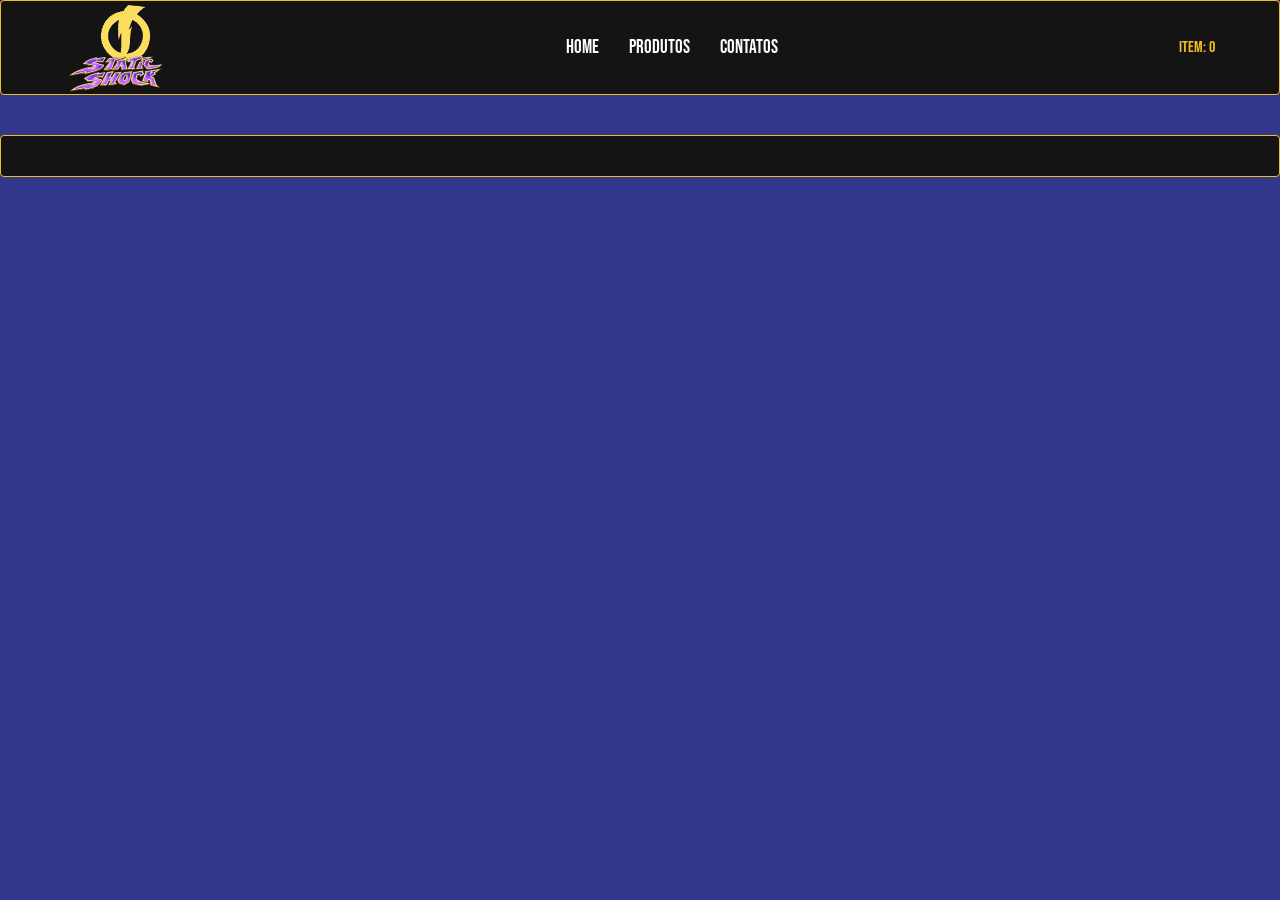
==== produtos.html @ 7c31f193 "Feat: Adicionando um FavIcon" ====
<!DOCTYPE html>
<html lang="pt-br">
<head>
    <meta charset="UTF-8">
    <meta name="viewport" content="width=device-width, initial-scale=1.0">
    <link rel="stylesheet" href="src/css/style.css">
    <link rel="shortcut icon" href="src/assets/favicon-superChoque.ico">
    <title>Wiki Super Choque</title>
</head>
    <header>
        <img src="src/assets/logoStatic-Shock.png" alt="Static Shock" class="letreiro">
    </div>
       <img src="src/assets/favicon-superChoque.ico" alt="Logo Super Choque" class="raio">
       <nav>
            <ul>
                <li><a href="home.html">Home</a></li>
                <li><a href="produtos.html">Produtos</a></li>
                <li><a href="#">Contatos</a></li>
            </ul>
        </nav>
        <div class="carrinho">
            <span>Item: 0</span>
        </div>
    </header>
    <main>

    </main>
    <footer>
        
    </footer>
<body>
    
</body>
</html>
---- src/css/style.css ----
@import url('https://fonts.googleapis.com/css2?family=Bebas+Neue&display=swap');

:root {
    --color-primary: #32378C;
    --secondary-color: #f2be22;
    --bg-dark: #141414;
    --bg-card:#f2be22;
    --text-color:#fff;
    --bg-rgba:rgba(0, 0, 0, 0.8);
    --third-color:#4e1999;
}

*{
    margin: 0;
    padding: 0;
    box-sizing: border-box;
    font-family: 'bebas neue', cursive;
}

body {
    background-color: var(--color-primary);
    color:var(--text-color)   
}

header {
    display: flex;
    justify-content: space-between;
    align-items: center;
    padding: 20px 5%;
    background: var(--bg-dark);
    border: 1px solid var(--secondary-color);
    border-radius: 4px;
}
.raio {
    width: 4%;
    position: absolute;
    margin-top: -20px;
    margin-left: 35px;
}

.letreiro {
    margin-bottom: -55px;
    z-index: 10;
}

nav ul {
    display: flex;
    list-style: none;
}

nav ul li{
    padding: 15px;
    font-family: 'Bebas Neue', cursive;
    font-size: 1.2rem;
}

nav ul li a{
    color: var(--text-color);
    text-decoration: none;
}

.carrinho {
    color: var(--secondary-color);
}

nav ul li a:hover {
    color: var(--secondary-color);
    text-decoration: underline;
    text-transform: uppercase;
}

#conteiner {
    padding: 40px 16%;

}
.titulo {
    display: flex;
    justify-content: center;
    align-items: center;
    margin-top: 20px;
}

.titulo h2 {  
    font-size: 2rem;
    font-family: 'Bebas Neue', cursive;
    text-align: center;
    width: 55%;
    height: 45px;
    margin-bottom: 25px;
    color: var(--bg-card);
    background: var(--bg-dark);
    box-shadow: 3px 3px 2px var(--secondary-color);
    border-radius: 10px;

}
.home {
    display: flex;
    justify-content: space-between;
    gap: 50px;
    align-items: center;
    background: var(--bg-card);
    padding: 10px;
    width: 100%;
    border-radius: 10px;
    box-shadow: 3px 3px 2px #1f1e1e;
    border: 4px solid var(--bg-dark);
}

.home img {
    background: var(--color-primary);
    border: 4px solid var(--bg-dark);
    border-radius: 10px;
}

.home h2 {
    font-size: 1.5rem;
    font-family: 'Bebas Neue', cursive;
    text-align: center;
    color: var(--color-primary);
}

.home p {
    font-size: 1.1rem;
    font-family: 'Bebas Neue', cursive;
    text-align: center;
    color: var(--bg-dark);
}

footer {
    background: var(--bg-dark);
    color: var(--text-color);
    text-align: center;
    font-family: 'Bebas Neue', cursive;
    padding: 20px 0;
    margin-top: 40px;
    border: 1px solid var(--secondary-color);
    border-radius: 4px;
}
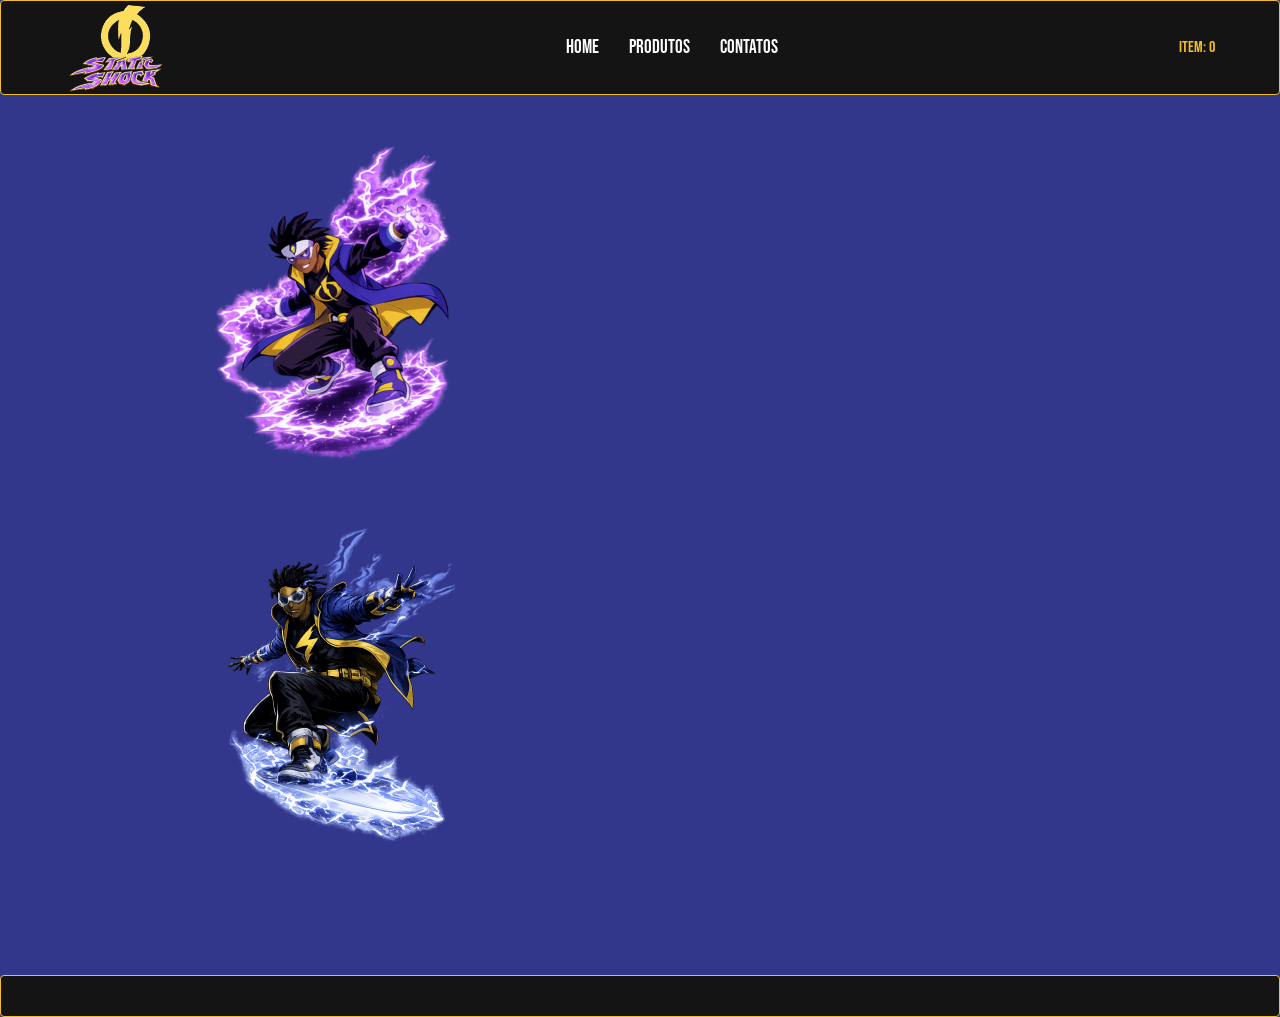
==== commit 0ba35826: "Feat: Adicionando imagens de fundo" ====
--- a/produtos.html
+++ b/produtos.html
@@ -22,8 +22,14 @@
             <span>Item: 0</span>
         </div>
     </header>
-    <main>
+    <main id="conteiner">
+        <div class="decoração">
+            <img src="src/assets/Static-Shock_backgroundimg.png" alt="Foto de fundo">
+        </div>
 
+        <div id="decoração2">
+            <img src="src/assets/Decoração-StaticShock2.png" alt="Foto de fundo">
+        </div>
     </main>
     <footer>
         
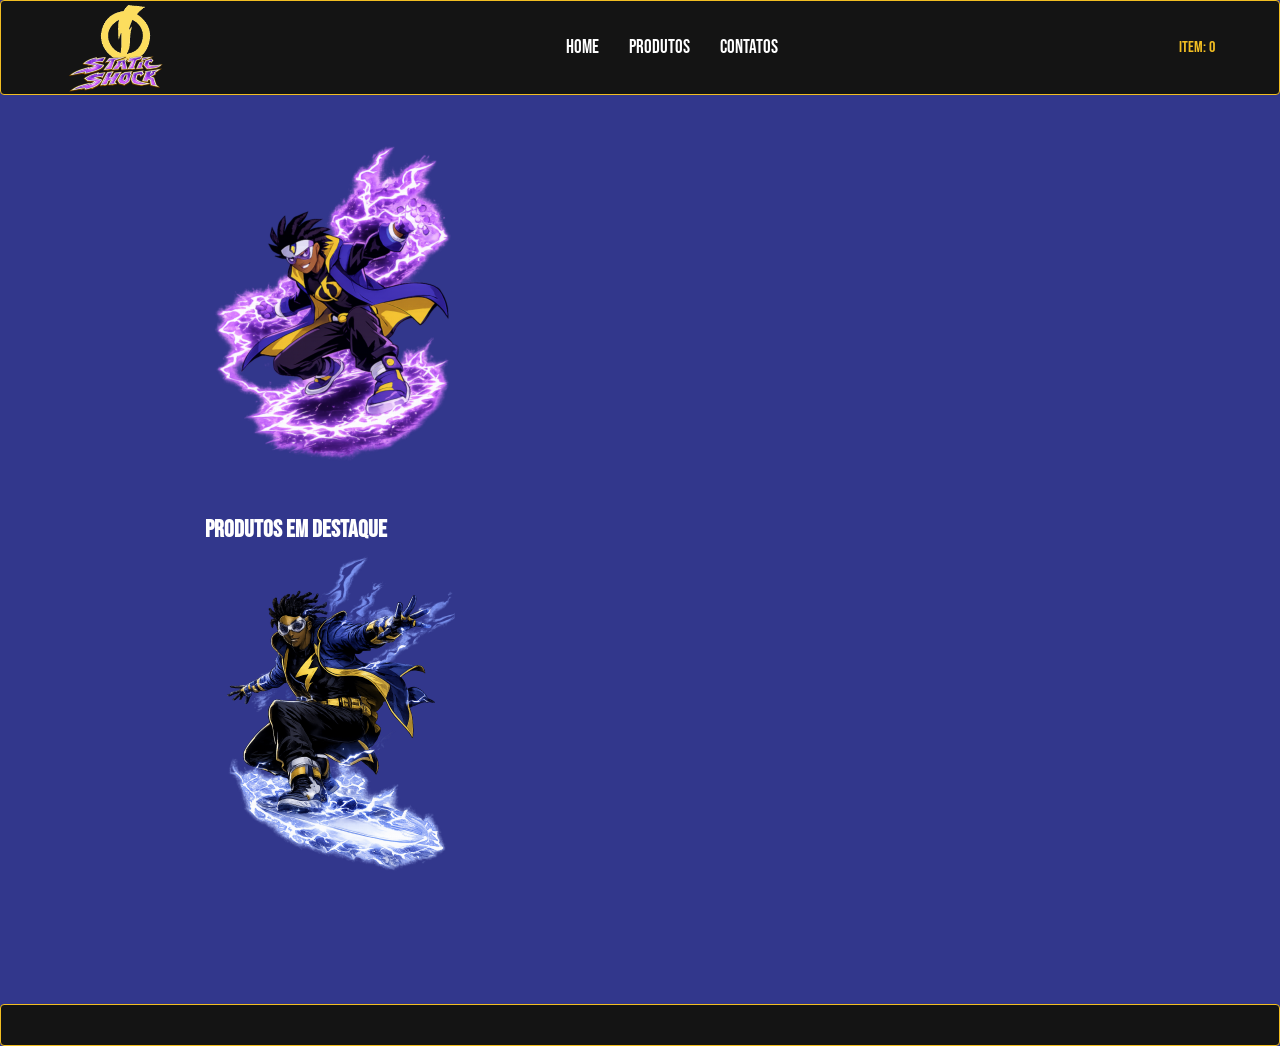
==== commit df7f3606: "Feat: Adicionando um título para a página de produtos" ====
--- a/produtos.html
+++ b/produtos.html
@@ -27,6 +27,10 @@
             <img src="src/assets/Static-Shock_backgroundimg.png" alt="Foto de fundo">
         </div>
 
+        <div class="produtos">
+            <h2>Produtos em Destaque</h2>
+        </div>
+
         <div id="decoração2">
             <img src="src/assets/Decoração-StaticShock2.png" alt="Foto de fundo">
         </div>
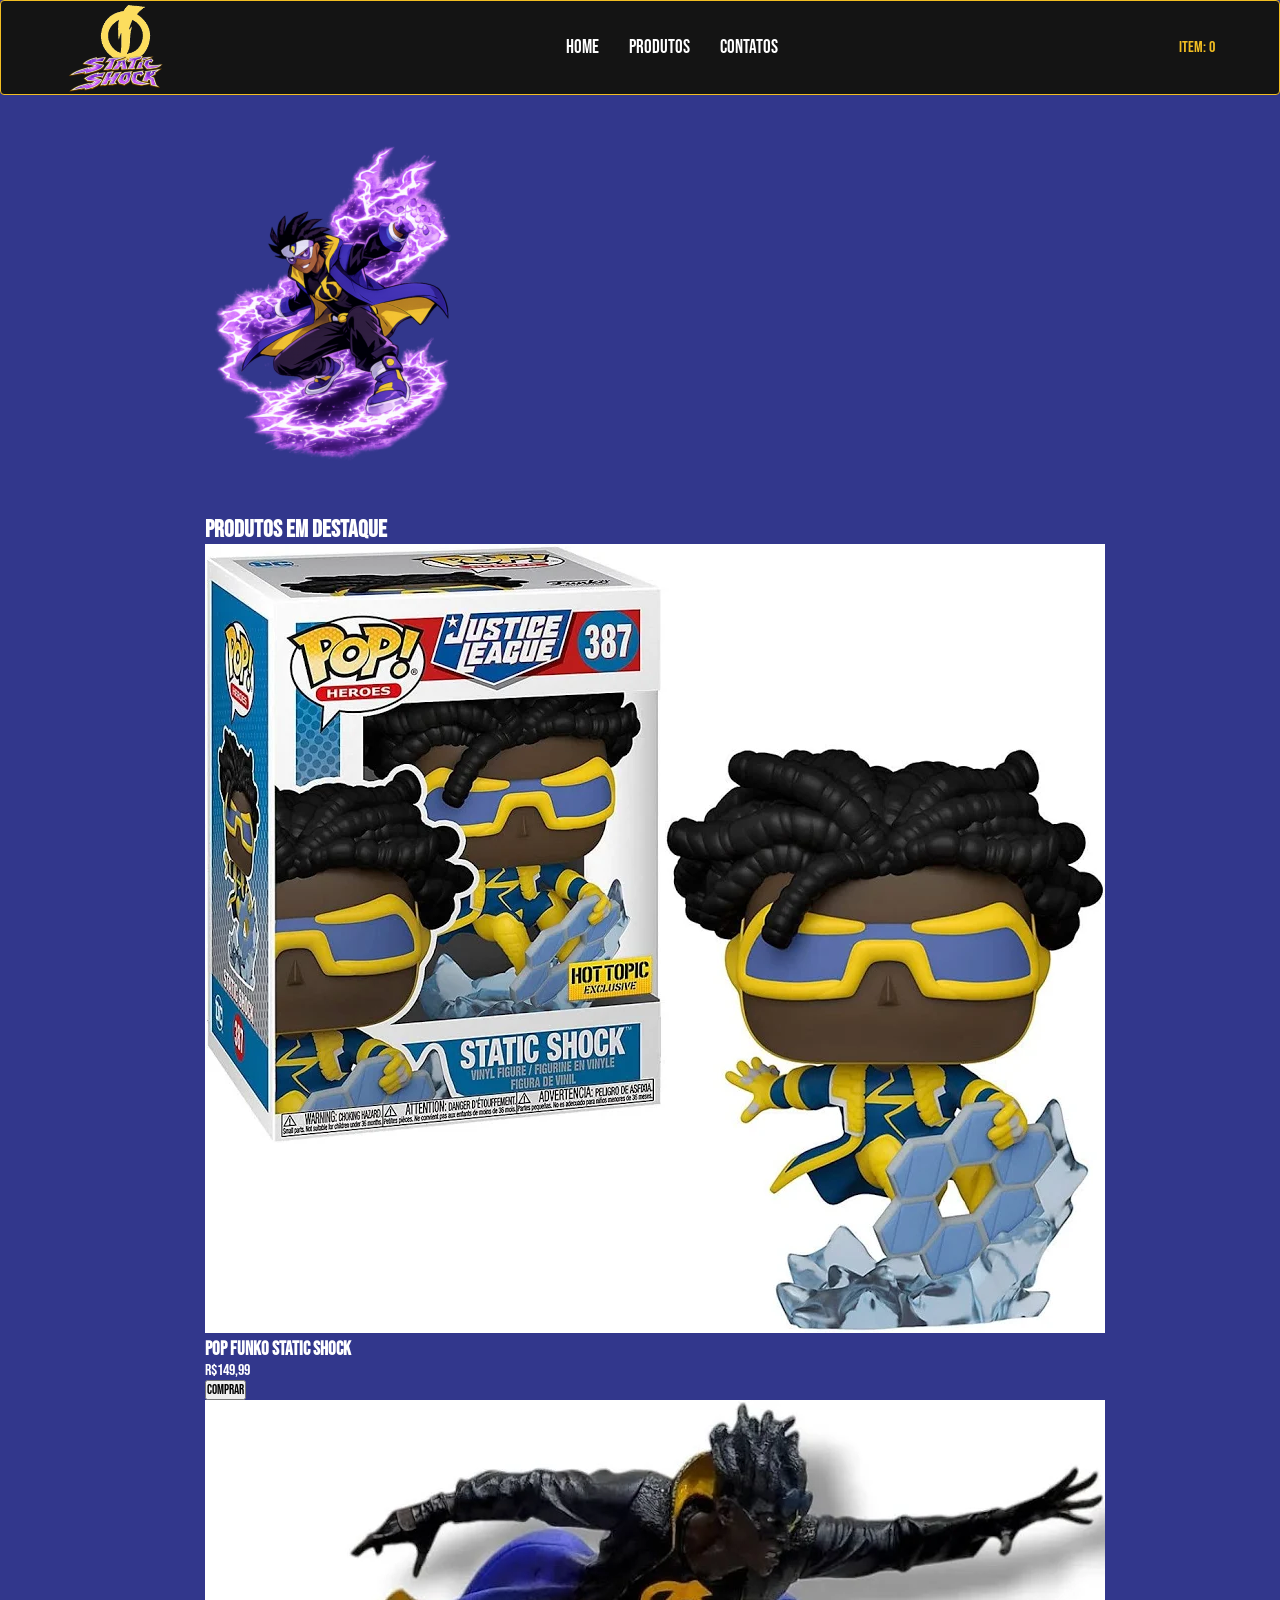
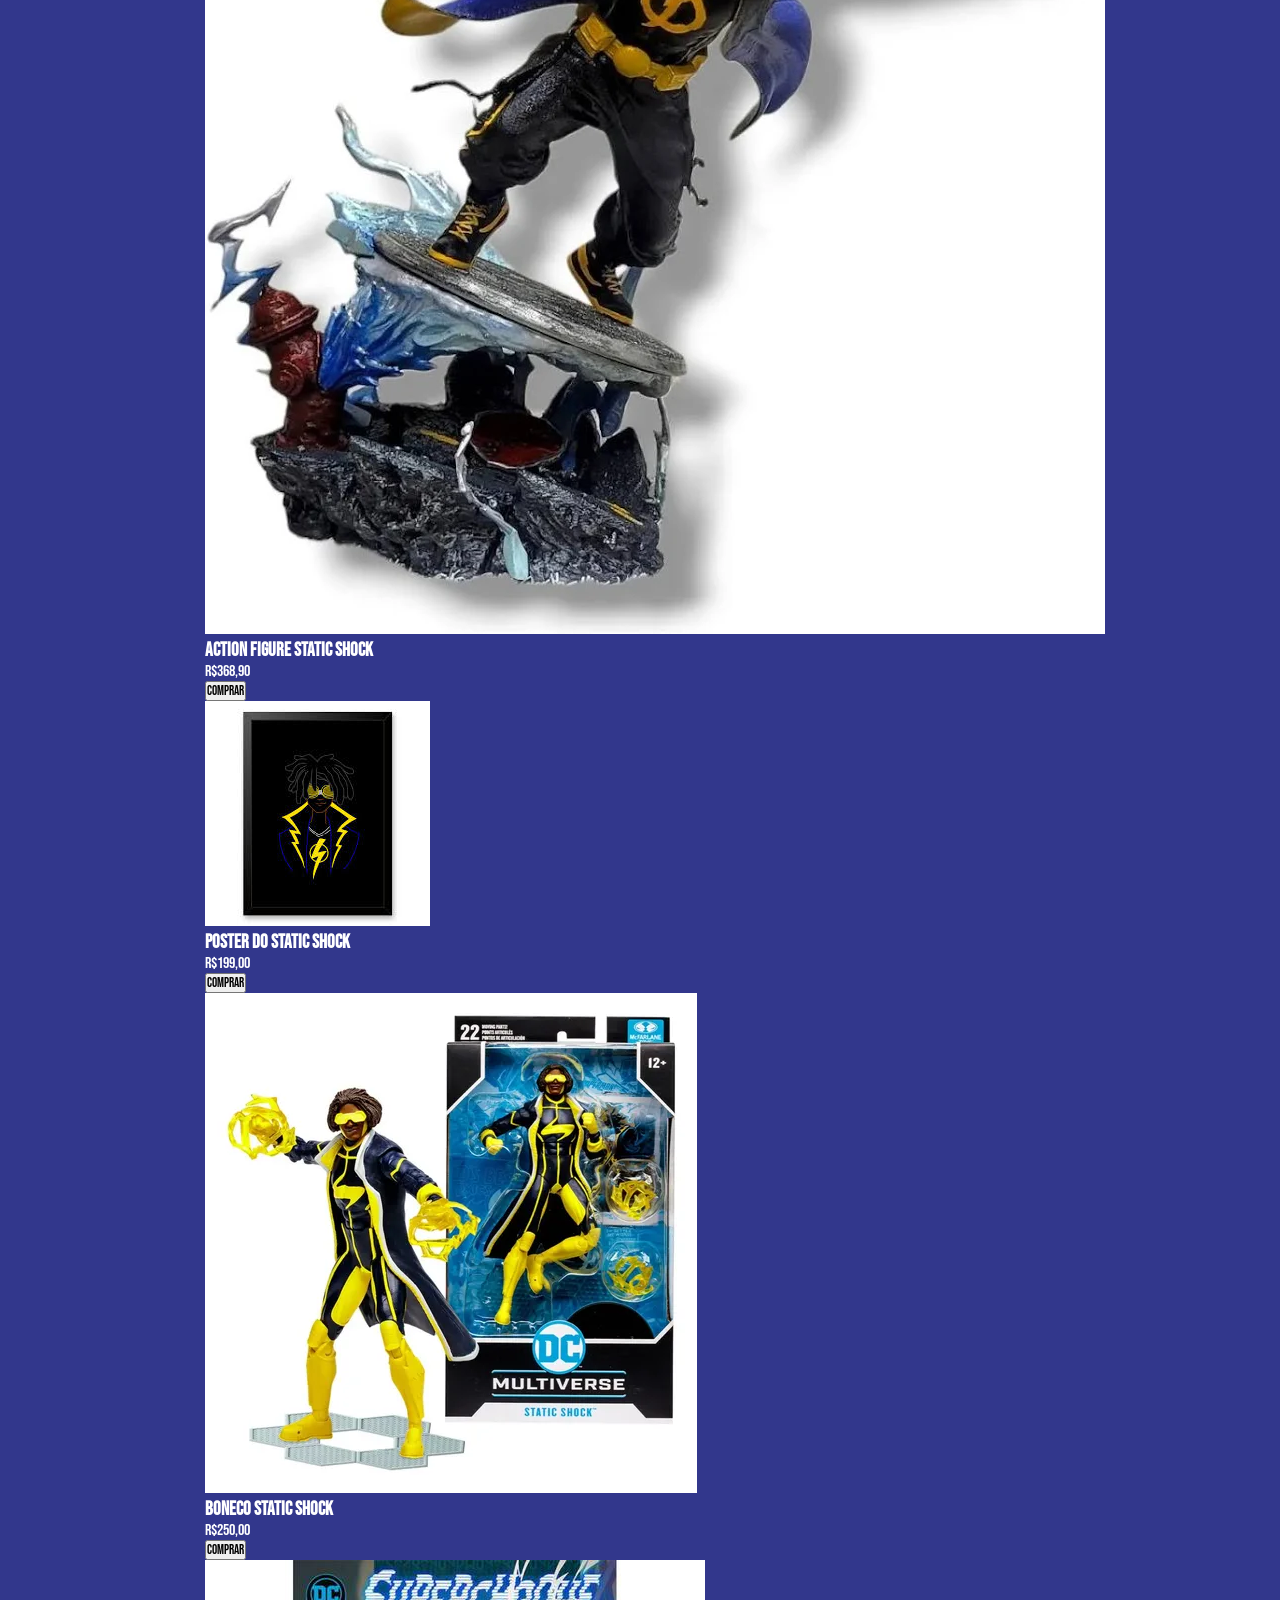
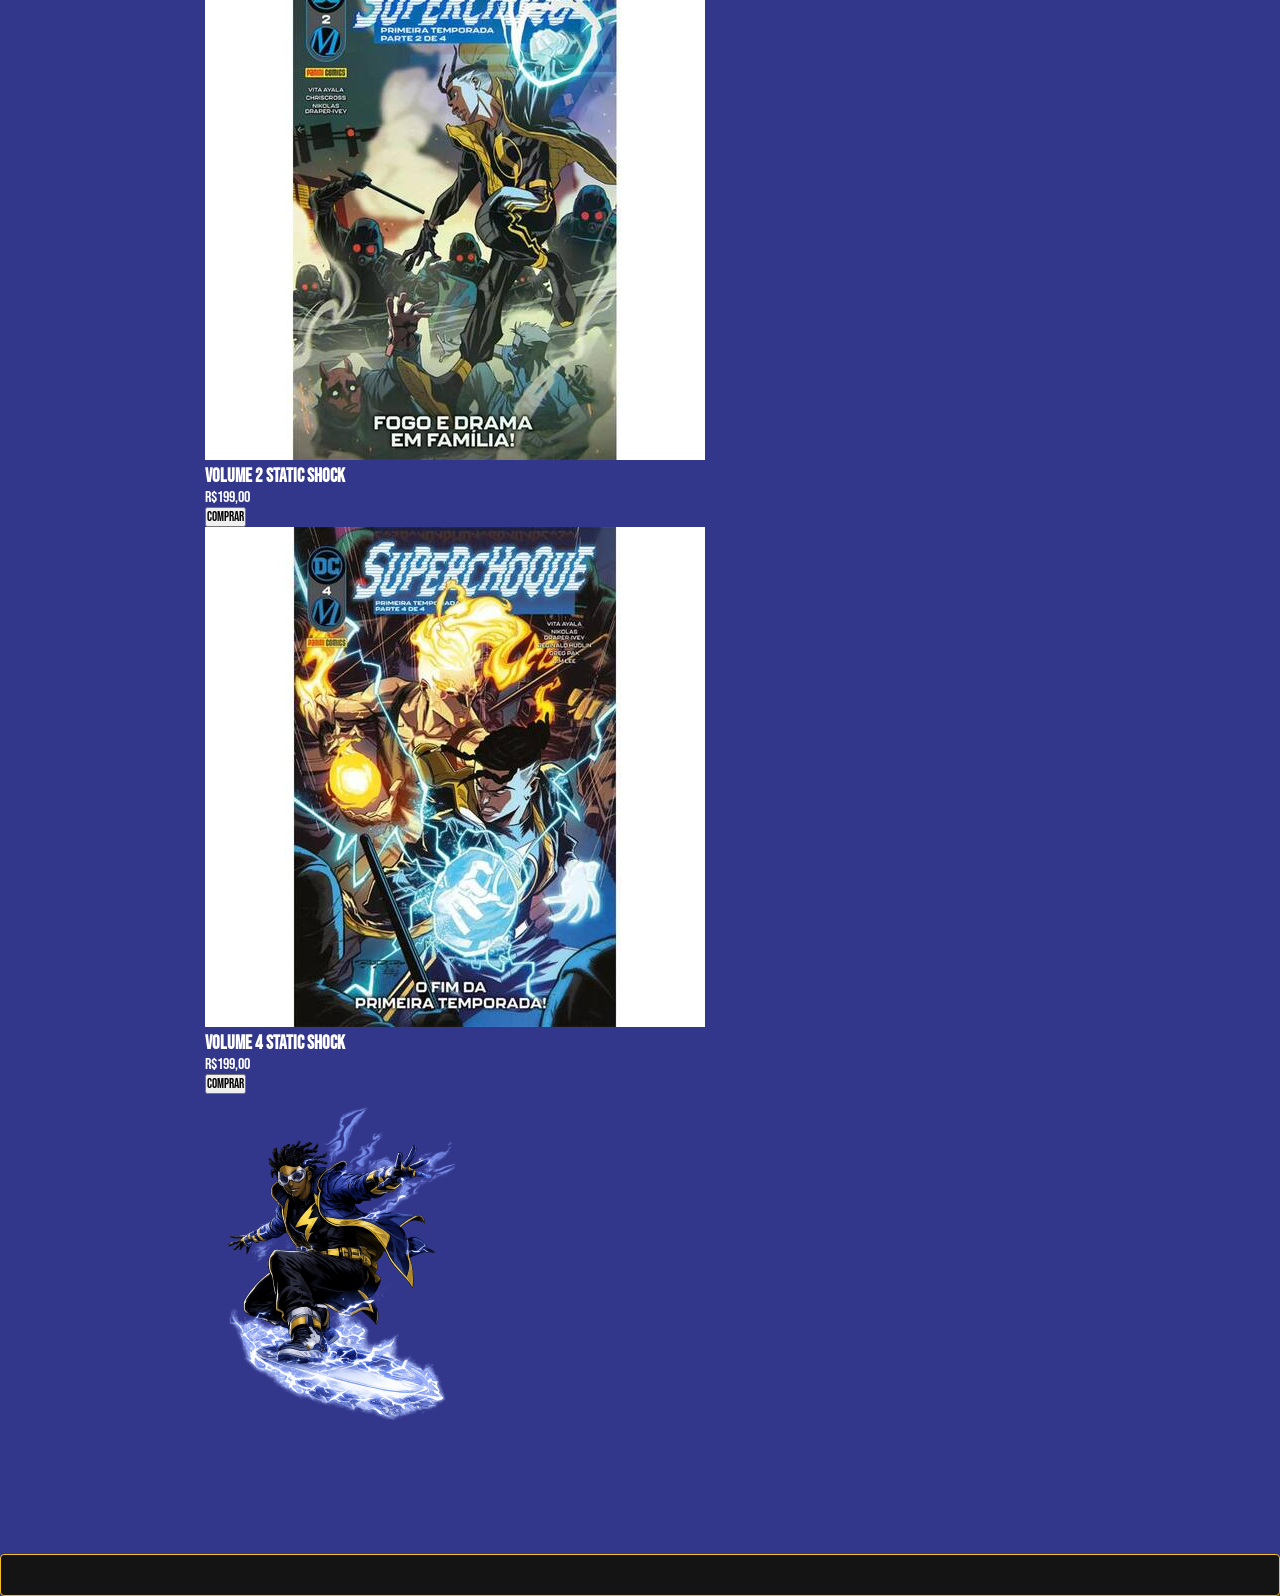
==== commit c1d9c5fd: "Feat: Adicionando os cards na página de produtos" ====
--- a/produtos.html
+++ b/produtos.html
@@ -31,6 +31,64 @@
             <h2>Produtos em Destaque</h2>
         </div>
 
+        <section class="card">
+
+            <div class="card-choque">
+                <img src="src/assets/popFunko-SuperChoque.webp" alt="Pop Funko Super Choque">
+                <article class="card-content">
+                    <h3>Pop Funko Static Shock</h3>
+                    <p class="preco">R$149,99</p>
+                    <button id="btn-comprar1">Comprar</button>
+                </article>
+            </div>
+
+            <div class="card-choque">
+                <img src="src/assets/actionFigure-SuperChoque.webp" alt="Action Figure Super Choque">
+                <article class="card-content">
+                    <h3>Action Figure Static Shock</h3>
+                    <p class="preco">R$368,90</p>
+                    <button id="btn-comprar2">Comprar</button>
+                </article>
+            </div>
+
+            <div class="card-choque">
+                <img src="src/assets/poster-SuperChoque.jpg" alt="HQ Static Shock Vol 1">
+                <article class="card-content">
+                    <h3>Poster do Static Shock</h3>
+                    <p class="preco">R$199,00</p>
+                    <button class="btn-comprar">Comprar</button>
+                </article>
+            </div>
+            
+            <div class="card-choque">
+                <img src="src/assets/img-BonecoShock.webp" alt="Boneco Super Choque">
+                <article class="card-content">
+                    <h3>Boneco Static Shock</h3>
+                    <p class="preco">R$250,00</p>
+                    <button class="btn-comprar">Comprar</button>
+                </article>
+            </div>
+
+            <div class="card-choque">
+                <img src="src/assets/SuperChoque02-hq.jpg" alt="HQ Static Shock Vol 2">
+                <article class="card-content">
+                    <h3>Volume 2 Static Shock</h3>
+                    <p class="preco">R$199,00</p>
+                    <button class="btn-comprar">Comprar</button>
+                </article>
+            </div>
+
+            <div class="card-choque">
+                <img src="src/assets/SuperChoque04-hq.jpg" alt="HQ Static Shock Vol 4">
+                <article class="card-content">
+                    <h3>Volume 4 Static Shock</h3>
+                    <p class="preco">R$199,00</p>
+                    <button class="btn-comprar">Comprar</button>
+                </article>
+            </div>
+
+        </section>
+
         <div id="decoração2">
             <img src="src/assets/Decoração-StaticShock2.png" alt="Foto de fundo">
         </div>
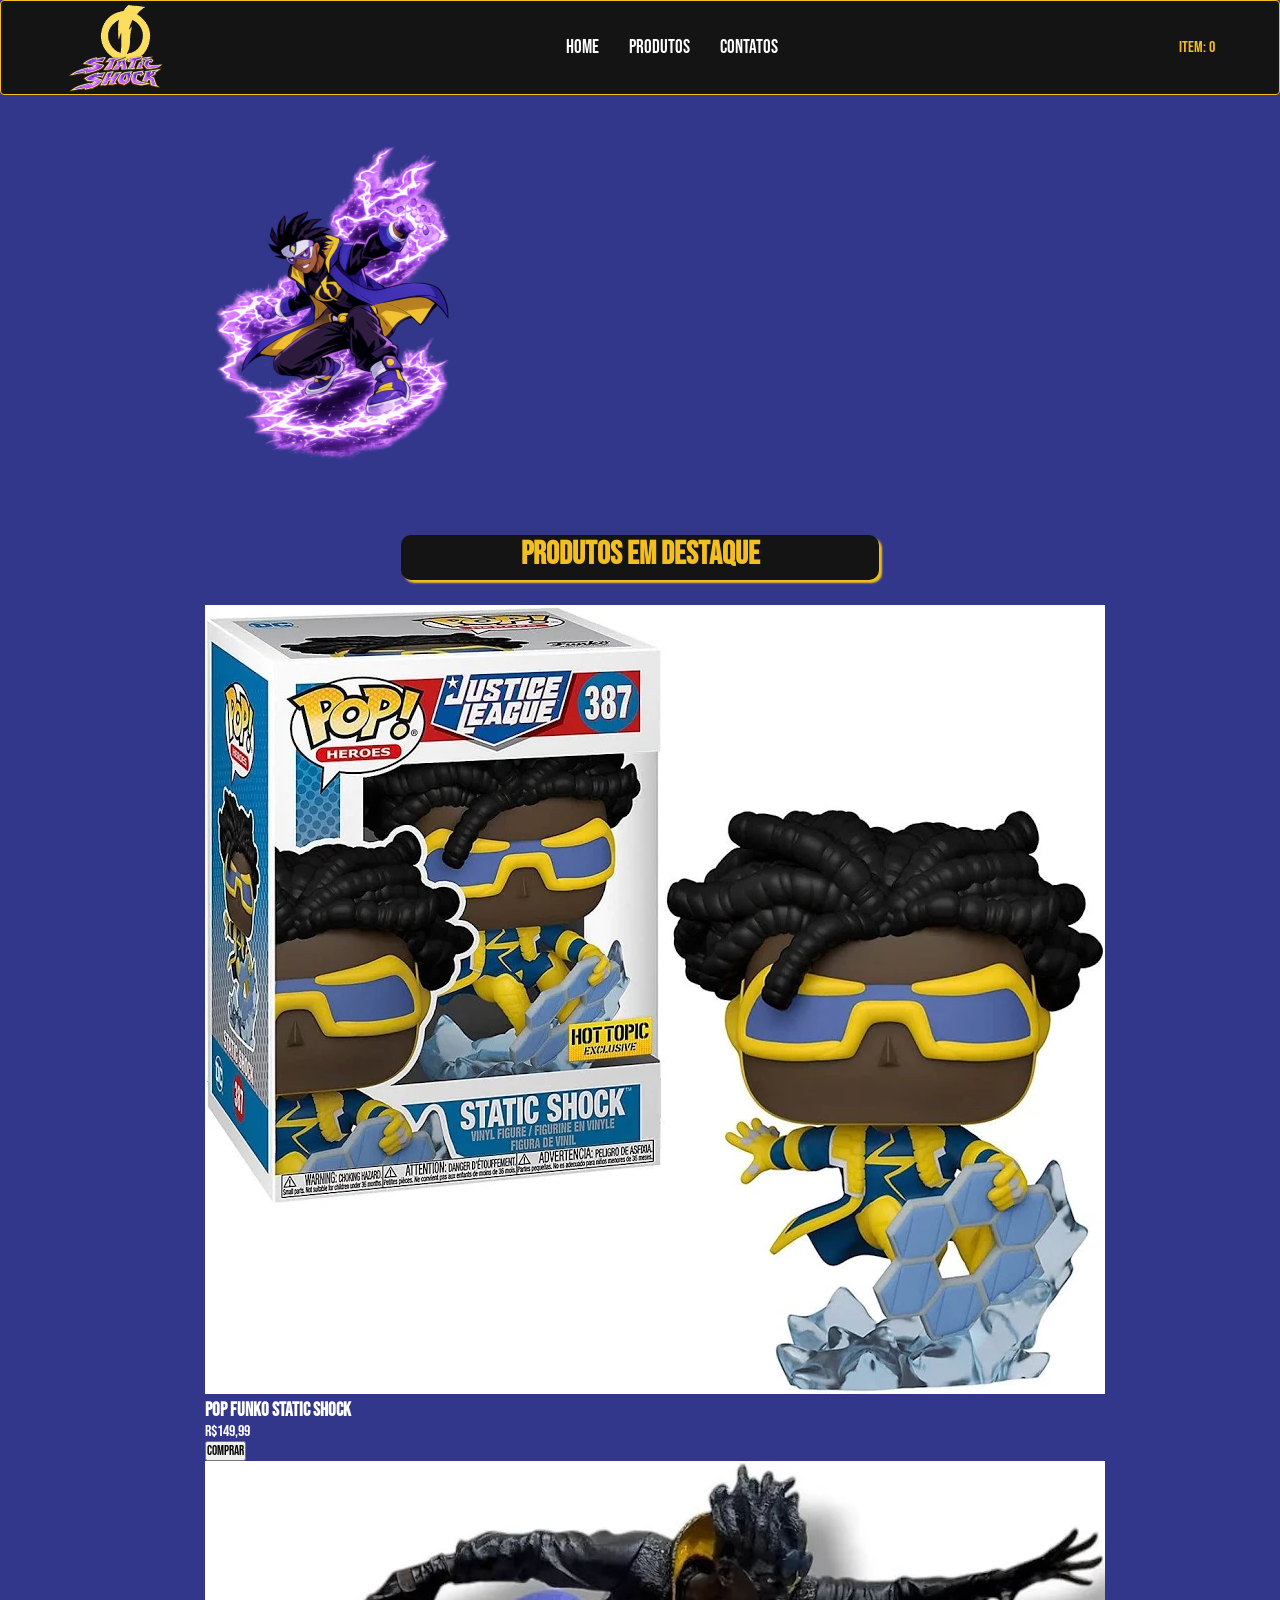
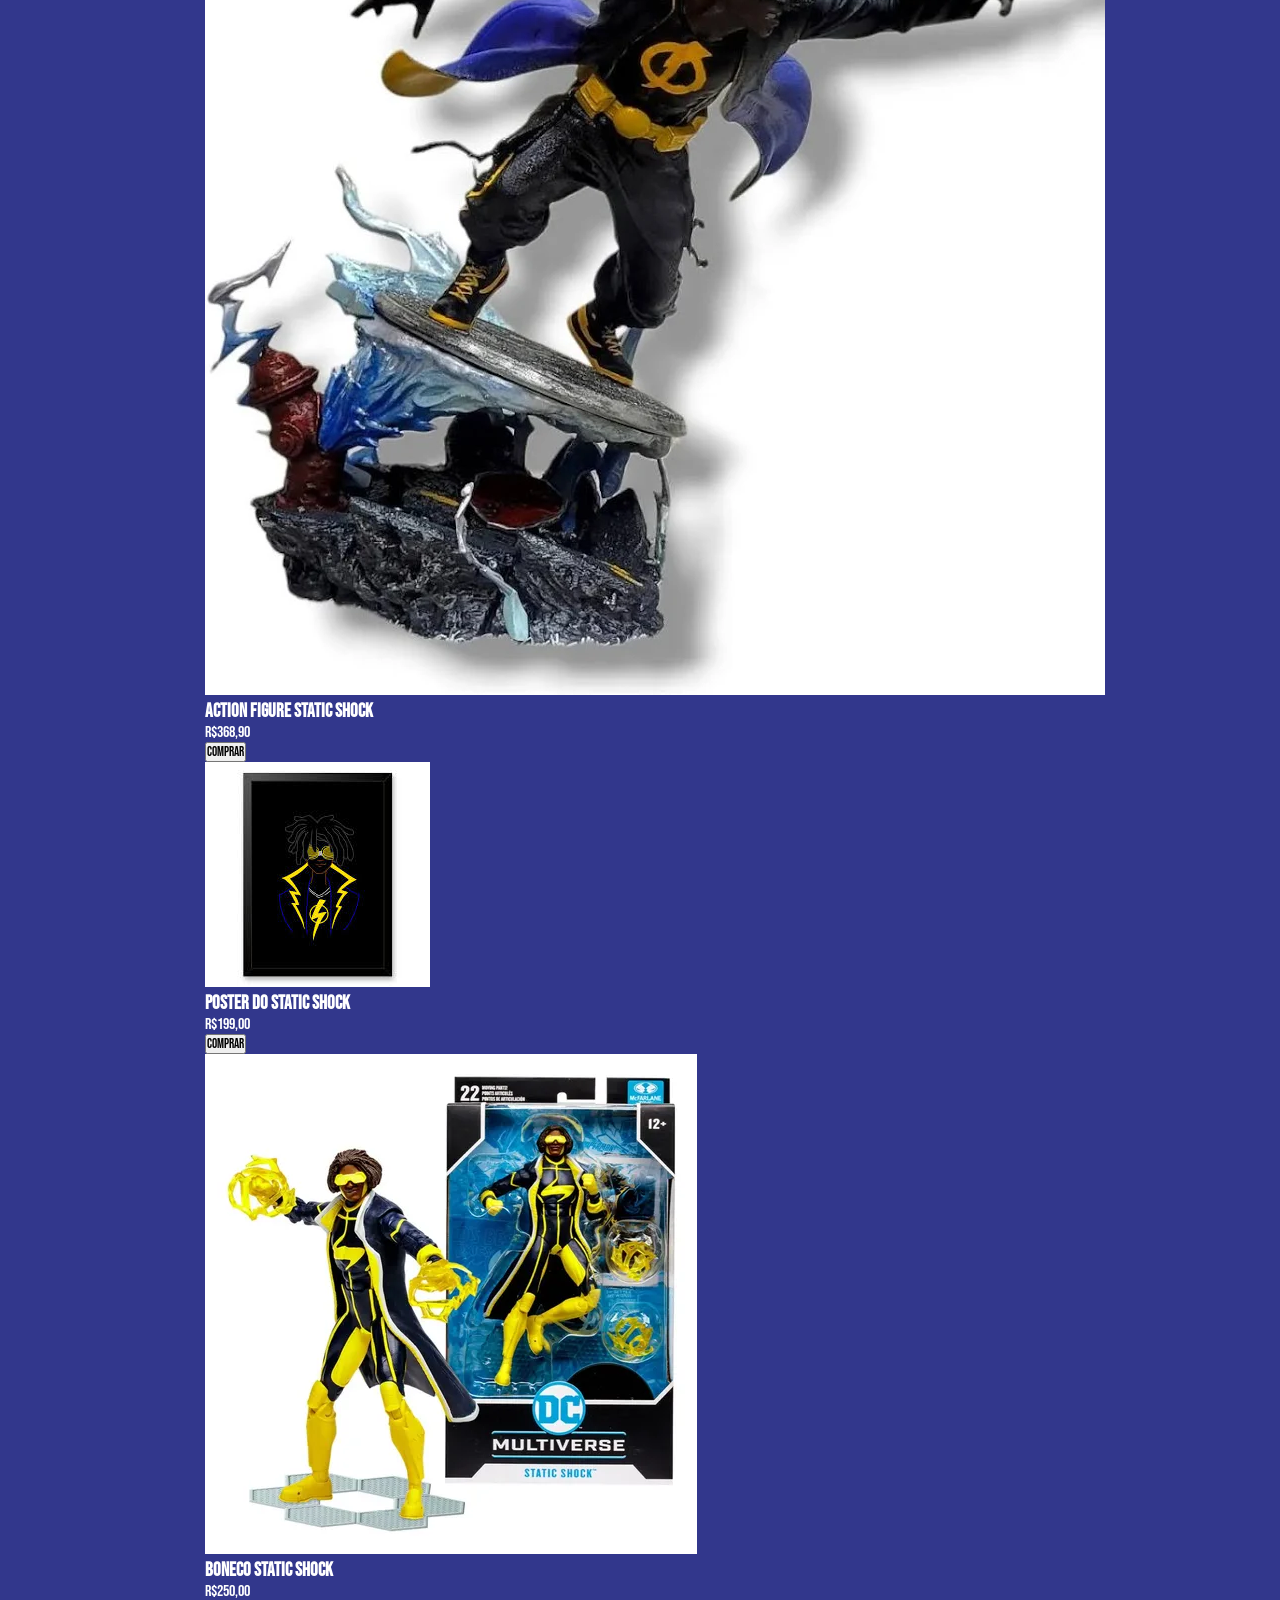
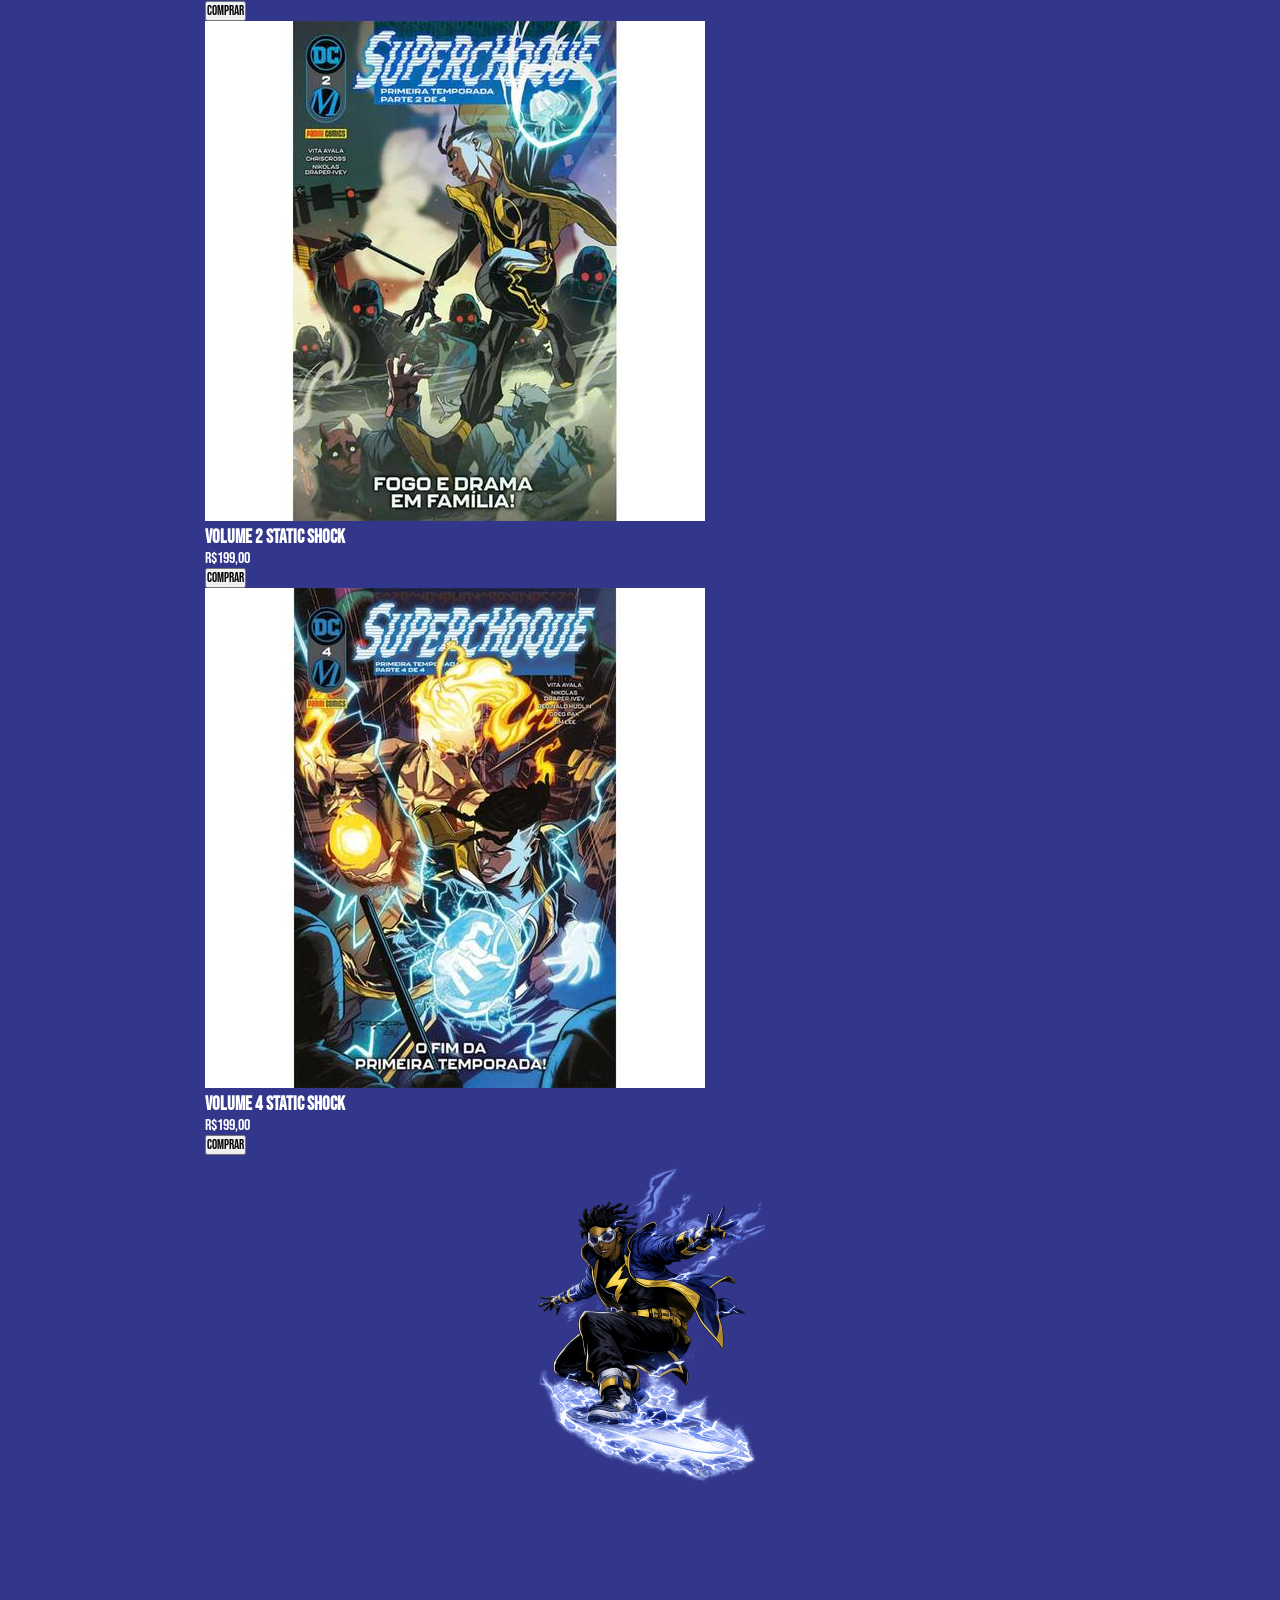
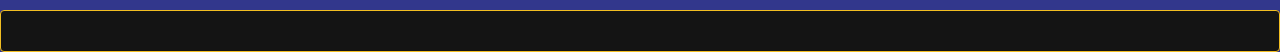
==== commit 07ee5708: "Style: Posicionando as imagens de fundo" ====
--- a/produtos.html
+++ b/produtos.html
@@ -27,7 +27,7 @@
             <img src="src/assets/Static-Shock_backgroundimg.png" alt="Foto de fundo">
         </div>
 
-        <div class="produtos">
+        <div class="titulo">
             <h2>Produtos em Destaque</h2>
         </div>
 
--- a/src/css/style.css
+++ b/src/css/style.css
@@ -1,4 +1,8 @@
+/* Fonte importada */
+
 @import url('https://fonts.googleapis.com/css2?family=Bebas+Neue&display=swap');
+
+/* Variáveis de cor */
 
 :root {
     --color-primary: #32378C;
@@ -9,6 +13,8 @@
     --bg-rgba:rgba(0, 0, 0, 0.8);
     --third-color:#4e1999;
 }
+
+/* Estilos globais */
 
 *{
     margin: 0;
@@ -73,6 +79,8 @@
     padding: 40px 16%;
 
 }
+/* Página Home */
+
 .titulo {
     display: flex;
     justify-content: center;
@@ -135,4 +143,23 @@
     margin-top: 40px;
     border: 1px solid var(--secondary-color);
     border-radius: 4px;
+}
+
+/* Página Produtos */
+
+#decoração {
+    justify-content: center;
+    display: flex;
+    position: absolute;
+    margin-top: -80px;
+    margin-left: 63%;
+    z-index: 10;
+    overflow: hidden;
+}
+
+#decoração2 {
+    justify-content: center;
+    display: flex;
+    position: relative;
+
 }
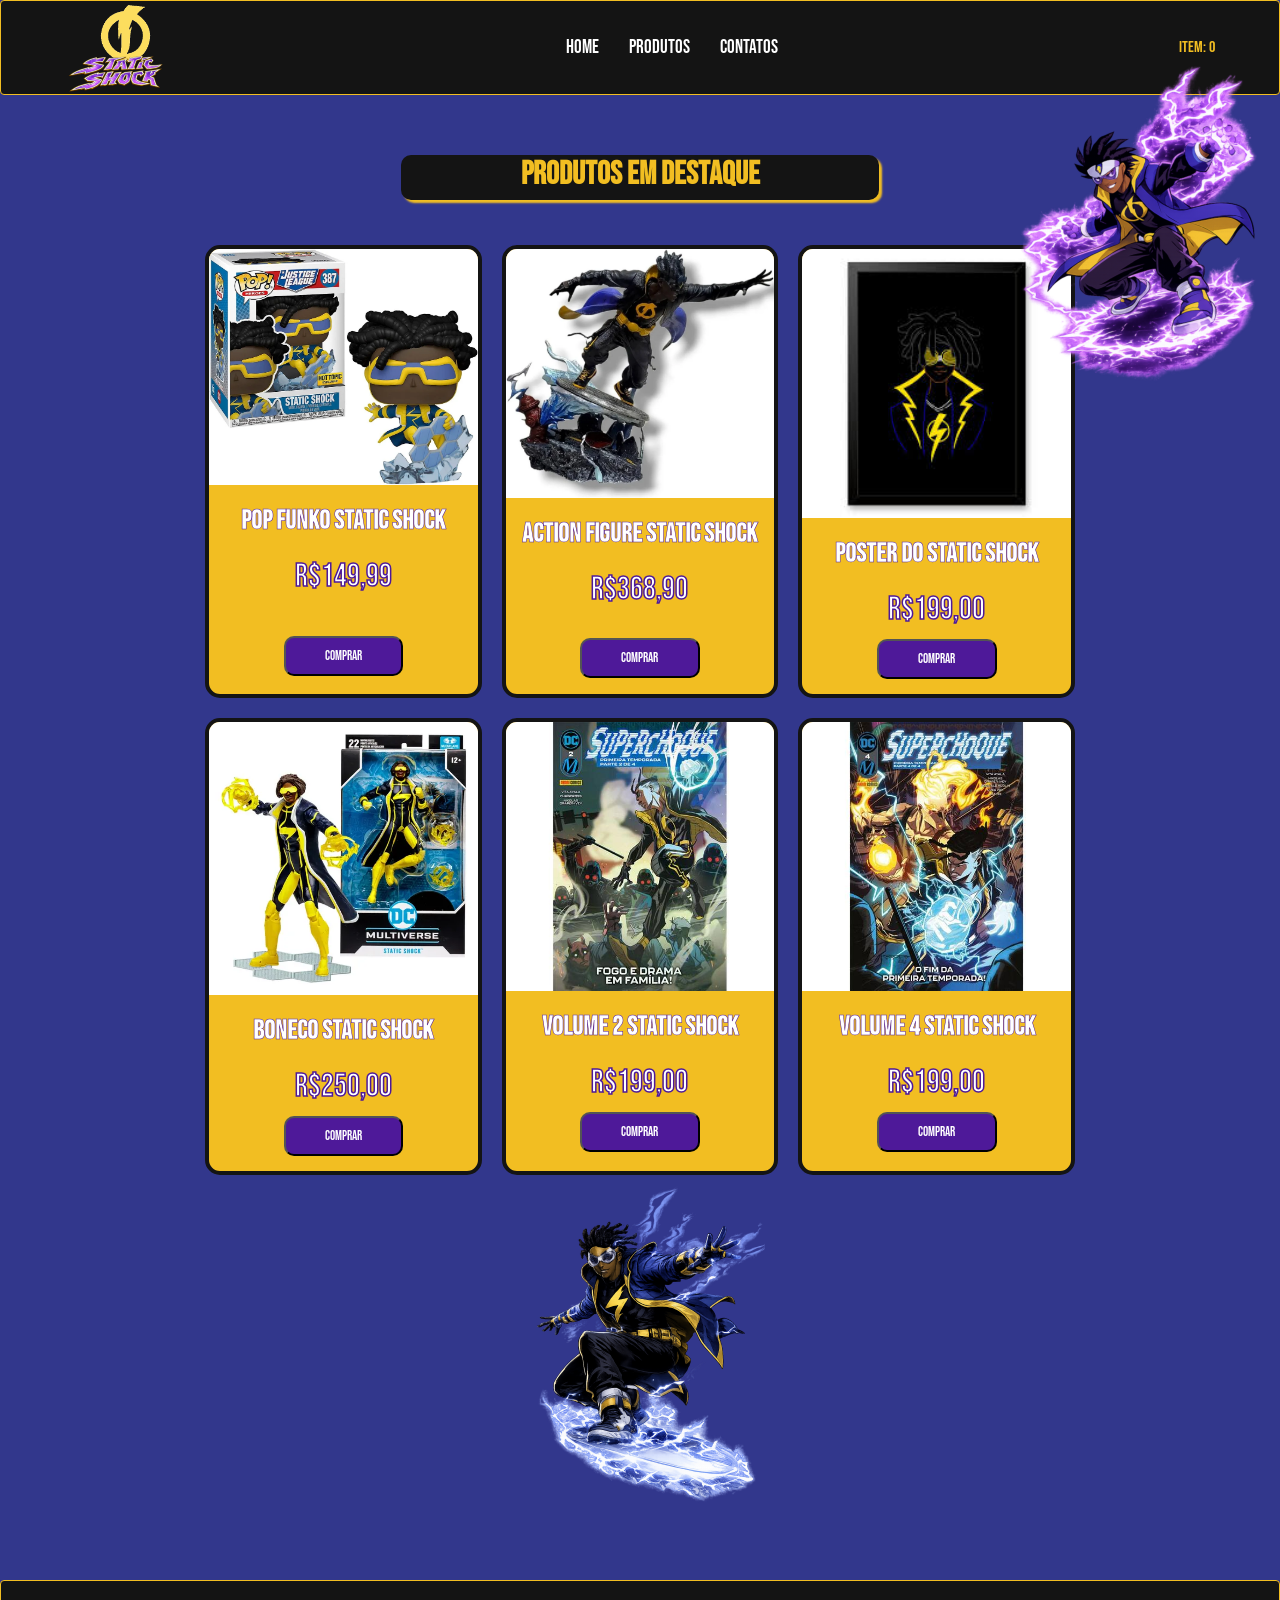
==== commit 6e3b9aed: "Style: Estilizando os cards da página de produtos" ====
--- a/produtos.html
+++ b/produtos.html
@@ -23,7 +23,7 @@
         </div>
     </header>
     <main id="conteiner">
-        <div class="decoração">
+        <div id="decoração">
             <img src="src/assets/Static-Shock_backgroundimg.png" alt="Foto de fundo">
         </div>
 
--- a/src/css/style.css
+++ b/src/css/style.css
@@ -157,9 +157,99 @@
     overflow: hidden;
 }
 
+.card {
+    display: grid;
+    grid-template-columns: repeat(auto-fit, minmax(250px, 1fr));
+    gap: 20px;
+    margin-top: 20px;
+}
+
+.card-choque {
+    background: var(--bg-card);
+    border-radius: 15px;
+    overflow: hidden;
+    transition: transform 03s ease;
+    border: 4px solid var(--bg-dark);
+}
+
+.card-choque:hover {
+    transform: translateY(-10px);
+    border: 5px solid;
+    border-color: #6A2DA6;
+}
+
+.card-choque img {
+    width: 100%;
+    height: auto;
+}
+
+.card-content {
+    padding: 15px;
+    text-align: center;
+}
+
+.card-content h3 {
+    font-size: 1.7rem;
+    -webkit-text-stroke: 0.5px var(--third-color);
+    color: var(--text-color);
+    margin-bottom: 20px;
+}
+
+.preco {
+    font-size: 2rem;
+    -webkit-text-stroke: 1.5px var(--third-color);
+    color: var(--text-color);
+    margin-bottom: 10px;
+}
+
+#btn-comprar1 {
+    background: var(--third-color);
+    padding: 10px 20px;
+    border-radius: 10px;
+    cursor: pointer;
+    width: 50%;
+    margin-top: 30px;
+    color: var(--text-color);
+}
+
+#btn-comprar2 {
+    background: var(--third-color);
+    padding: 10px 20px;
+    border-radius: 10px;
+    cursor: pointer;
+    width: 50%;
+    margin-top: 19px;
+    color: var(--text-color);
+}
+
+.btn-comprar {
+    background: var(--third-color);
+    padding: 10px 20px;
+    border-radius: 10px;
+    cursor: pointer;
+    width: 50%;
+    color: var(--text-color);
+}
+
+#btn-comprar1:hover {
+    color: var(--secondary-color);
+    transform: scale(1.2);
+}
+
+#btn-comprar2:hover {
+    color: var(--secondary-color);
+    transform: scale(1.2);
+}
+
+.btn-comprar:hover {
+    color: var(--secondary-color);
+    transform: scale(1.2);
+}
+
+
 #decoração2 {
     justify-content: center;
     display: flex;
     position: relative;
-
+    margin-bottom: -50px;
 }
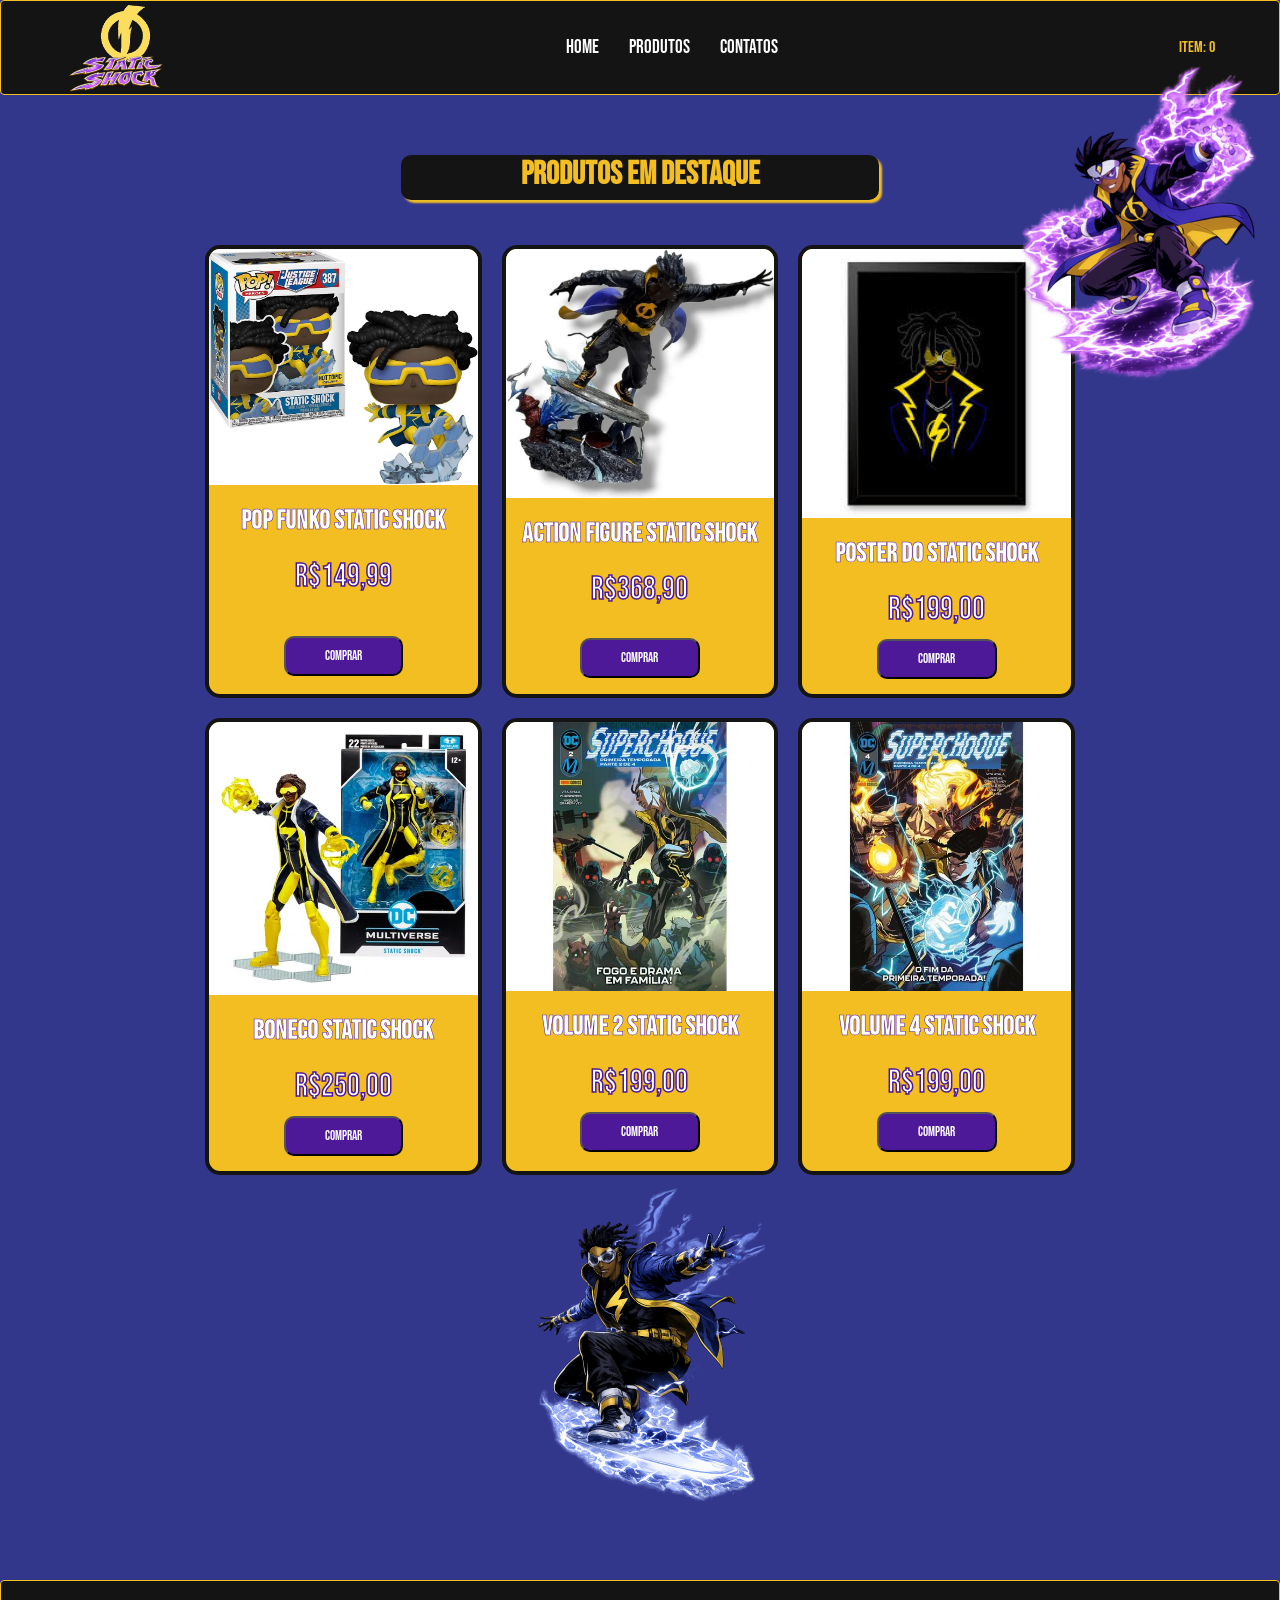
==== commit a5261fb3: "Chore: Configurando os links do nav" ====
--- a/produtos.html
+++ b/produtos.html
@@ -13,7 +13,7 @@
        <img src="src/assets/favicon-superChoque.ico" alt="Logo Super Choque" class="raio">
        <nav>
             <ul>
-                <li><a href="home.html">Home</a></li>
+                <li><a href="index.html">Home</a></li>
                 <li><a href="produtos.html">Produtos</a></li>
                 <li><a href="#">Contatos</a></li>
             </ul>
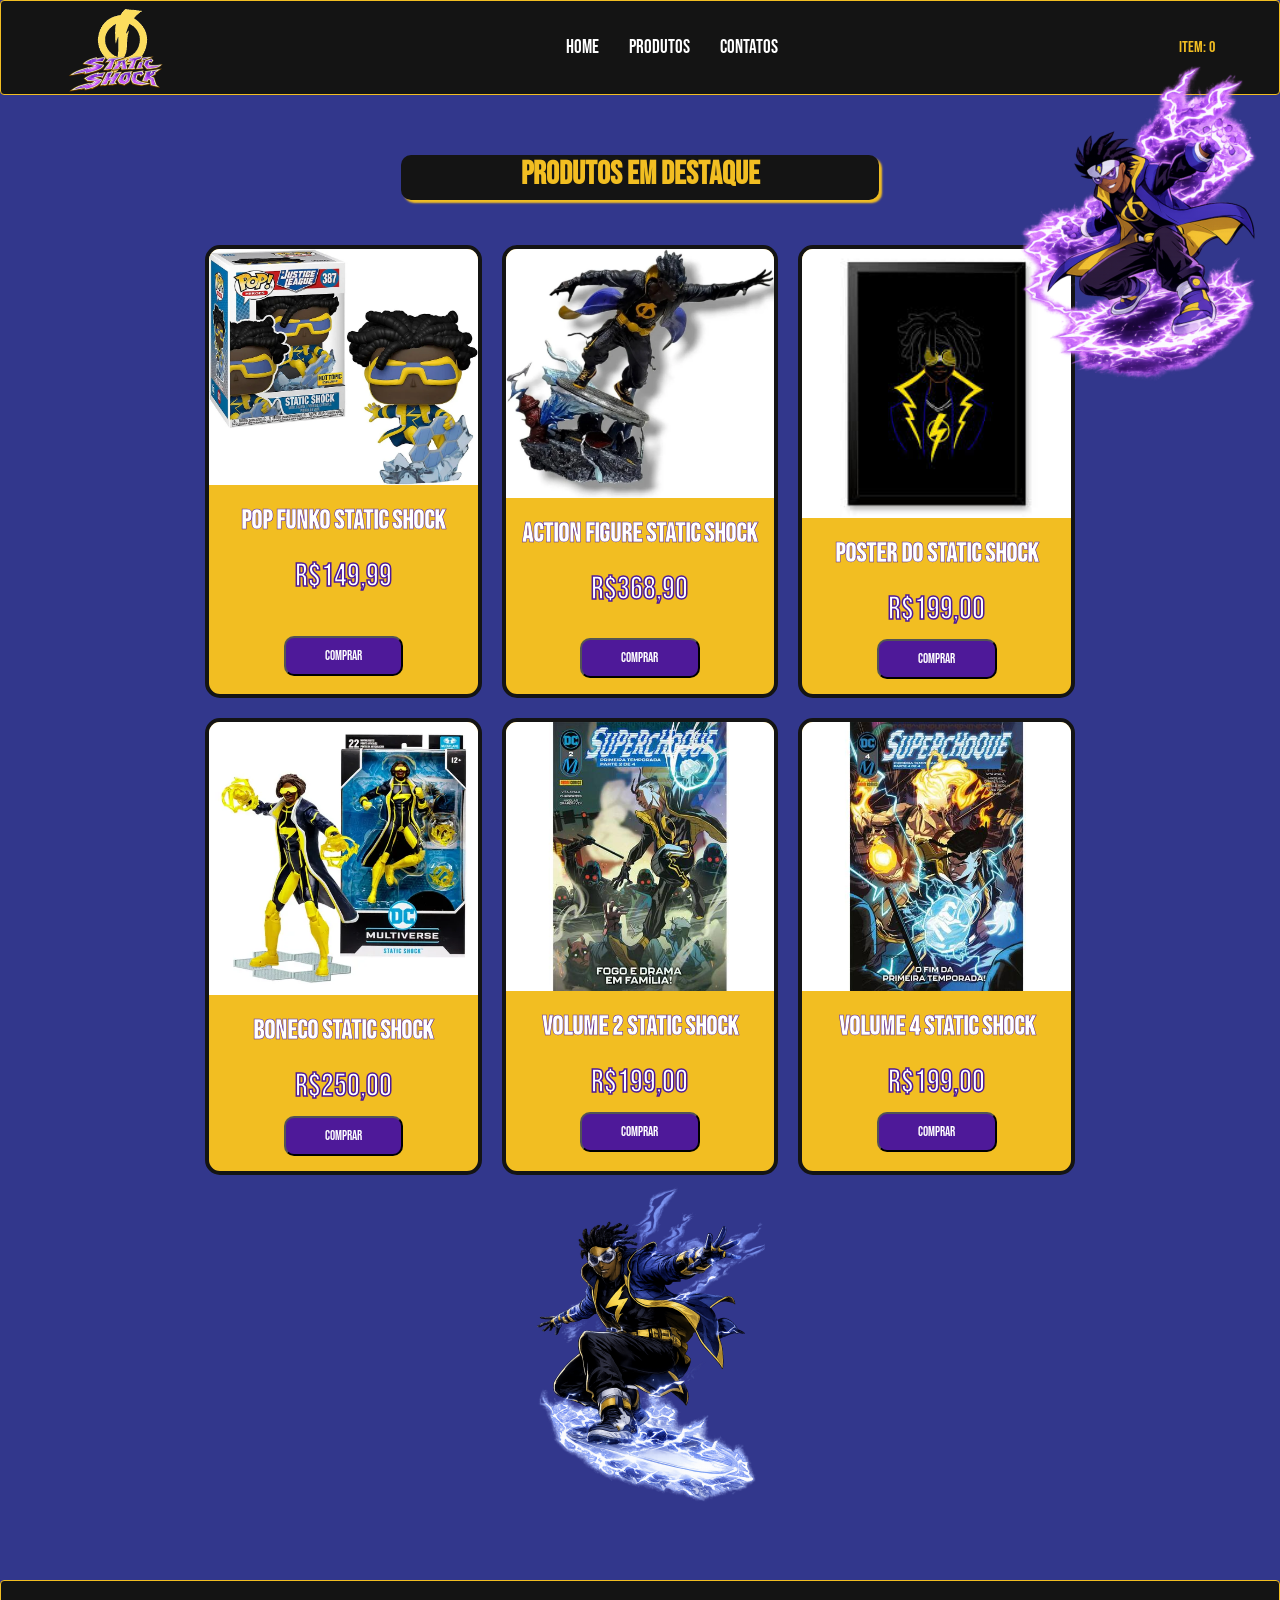
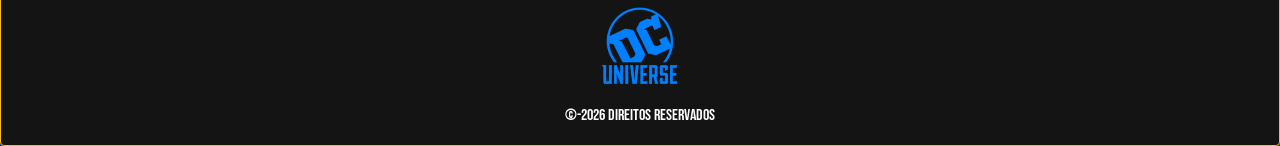
==== commit 087c90dc: "Feat: Adicionando os elementos do footer na página produtos" ====
--- a/produtos.html
+++ b/produtos.html
@@ -94,7 +94,10 @@
         </div>
     </main>
     <footer>
-        
+        <div class="footer-content">
+            <img src="src/assets/Imagem-dc.png" alt="" class="raio-footer">
+            <p>&copy;-2026 Direitos Reservados</p>
+        </div>
     </footer>
 <body>
     
--- a/src/css/style.css
+++ b/src/css/style.css
@@ -37,15 +37,25 @@
     border: 1px solid var(--secondary-color);
     border-radius: 4px;
 }
+
 .raio {
     width: 4%;
     position: absolute;
-    margin-top: -20px;
-    margin-left: 35px;
+    margin-top: -12px;
+    margin-left: 32px;
+}
+
+@media (max-width: 768px) {
+  .raio {
+    width: 8%;
+    margin-top: -12px;
+    margin-left: 32px;
+  }
 }
 
 .letreiro {
     margin-bottom: -55px;
+    position: relative;
     z-index: 10;
 }
 
@@ -101,6 +111,14 @@
     border-radius: 10px;
 
 }
+
+@media (max-width: 768px) {
+  .titulo h2 {
+    width: 100%;
+    font-size: 1.6rem;
+  }
+}
+
 .home {
     display: flex;
     justify-content: space-between;
@@ -114,6 +132,18 @@
     border: 4px solid var(--bg-dark);
 }
 
+@media (max-width: 768px) {
+  .home {
+    flex-direction: column;
+    gap: 20px;
+  }
+
+  .home img {
+    width: 100%;
+    height: auto;
+  }
+}
+
 .home img {
     background: var(--color-primary);
     border: 4px solid var(--bg-dark);
@@ -155,6 +185,12 @@
     margin-left: 63%;
     z-index: 10;
     overflow: hidden;
+}
+
+@media (max-width: 768px) {
+  #decoração {
+    display: none;
+  }
 }
 
 .card {
